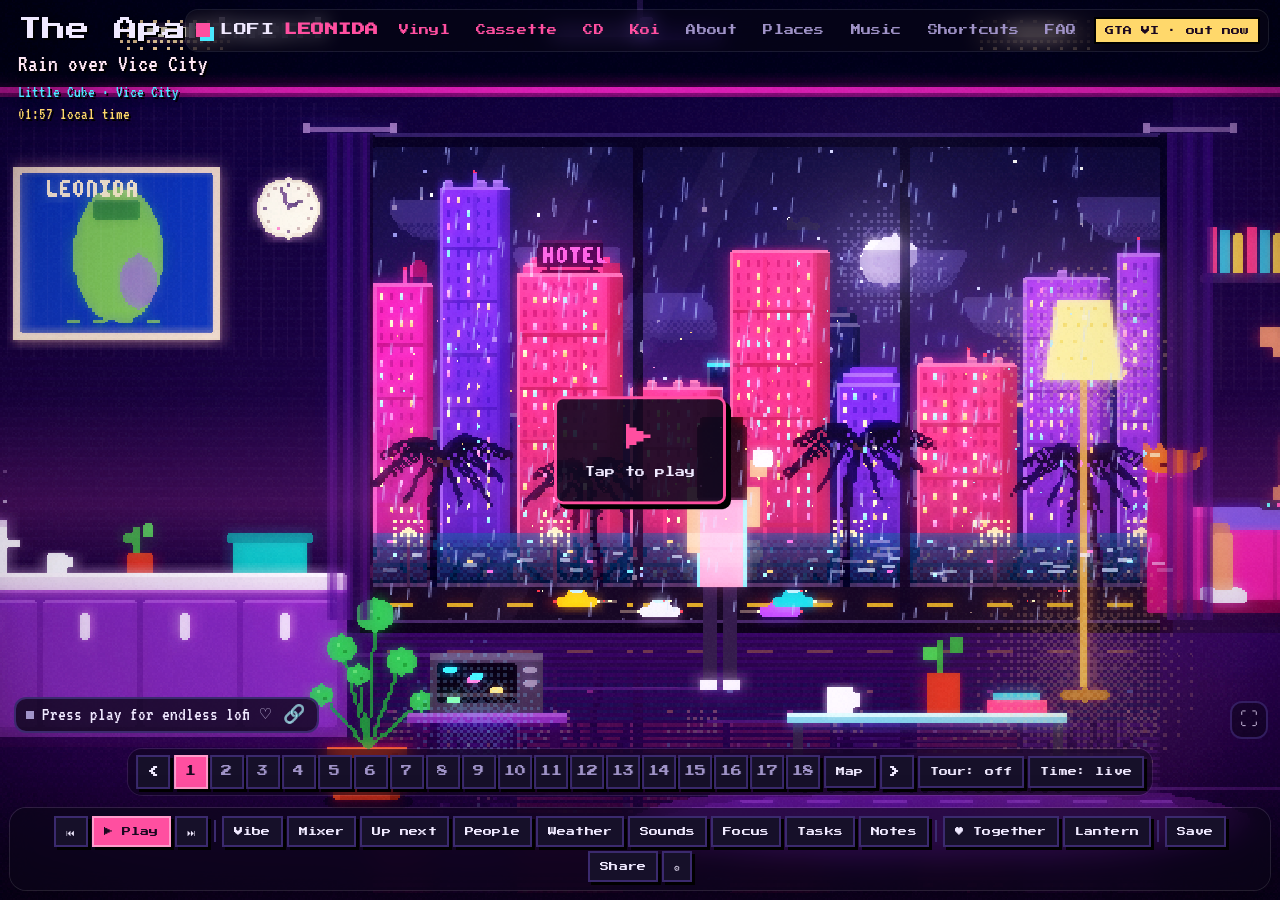
==== index.html @ c40e7df1 "Cache-bust newstyle.js in index.html Co-Authored-By: Claude Sonnet 5.5 <noreply@anthropic.com> Claud" ====
<!doctype html>
<html lang="en">
<head>
<meta charset="utf-8">
<meta name="viewport" content="width=device-width, initial-scale=1, viewport-fit=cover">
<title>Lofi Leonida — endless lofi in Vice City</title>
<meta name="description" content="Endless generative lofi in a pixel-art Leonida: the apartment above Vice City, the beach, the Keys, the swamp and more. Unofficial fan project.">
<link rel="preconnect" href="https://fonts.googleapis.com">
<link rel="preconnect" href="https://fonts.gstatic.com" crossorigin>
<link rel="stylesheet" href="https://fonts.googleapis.com/css2?family=Press+Start+2P&family=VT323&display=swap">
<link rel="stylesheet" href="css/style.css?v=4">
<link rel="stylesheet" href="css/panels.css?v=8">
<style>/* links to the object pages, styled like the other header items */ .top-links a{ font-family:var(--px); font-size:10px; letter-spacing:.02em; padding:8px 10px; color:var(--pink); text-decoration:none; } .top-links a:hover{ color:#fff; }</style>
</head>
<body>

<header id="top">
  <a class="brand" href="#apartment" aria-label="Lofi Leonida home"><span class="logo-px"></span>LOFI <b>LEONIDA</b></a>
  <nav class="top-links">
    <a href="https://lofi-leonida.pages.dev/vinyl">Vinyl</a>
    <a href="https://lofi-leonida.pages.dev/cassette">Cassette</a>
    <a href="https://lofi-leonida.pages.dev/cd">CD</a>
    <a href="https://lofi-leonida.pages.dev/koi">Koi</a>
    <button data-modal="about">About</button>
    <button data-modal="places">Places</button>
    <button data-modal="music">Music</button>
    <button data-modal="keys">Shortcuts</button>
    <button data-modal="faq">FAQ</button>
  </nav>
  <span class="gta-count" id="gtaCount" title="GTA VI launches November 19, 2026">GTA VI · --</span>
  <span class="fan-tag">Unofficial fan project</span>
</header>

<main id="stage">
  <div id="screen" tabindex="-1">
    <canvas id="scene" width="960" height="540" aria-label="Animated pixel-art scene"></canvas>
    <div id="fade"></div>
    <div id="titleBlock">
      <h1 id="locName">The Apartment</h1>
      <p id="locSub">Rain over Vice City</p>
      <p id="locTag"></p>
      <p id="locTime"></p>
    </div>
    <div id="nowPlaying"><span id="npDot"></span><span id="npText">Press play for endless lofi</span><button id="favBtn" title="Favorite this track" aria-label="Favorite this track">♡</button><button id="linkBtn" title="Copy a link to this track" aria-label="Copy track link">🔗</button></div>
    <button id="bigPlay" aria-label="Play music"><span>▶</span><em>Tap to play</em></button>
    <div id="reactLayer"></div>
    <button id="fsBtn" aria-label="Fullscreen" title="Fullscreen (F)">⛶</button>
  </div>

  <div id="picker" role="toolbar" aria-label="Choose a place">
    <button id="prevLoc" aria-label="Previous place">‹</button>
    <div id="nums"></div>
    <button id="mapBtn" class="chip">Map</button>
    <button id="nextLoc" aria-label="Next place">›</button>
    <button id="tourBtn" class="chip">Tour: off</button>
    <button id="timeBtn" class="chip">Time: live</button>
  </div>
</main>

<div id="dock" role="toolbar" aria-label="Controls">
  <button id="prevBtn" class="chip" aria-label="Previous track">⏮</button>
  <button id="playBtn" class="chip hot" aria-label="Play or pause">▶ Play</button>
  <button id="nextBtn" class="chip" aria-label="Next track">⏭</button>
  <span class="sep"></span>
  <button class="chip" data-panel="vibe">Vibe</button>
  <button class="chip" data-panel="mixer">Mixer</button>
  <button class="chip" data-panel="queue">Up next</button>
  <button class="chip" data-panel="people">People</button>
  <button class="chip" data-panel="weather">Weather</button>
  <button class="chip" data-panel="sounds">Sounds</button>
  <button class="chip" data-panel="focus">Focus</button>
  <button class="chip" data-panel="tasks">Tasks</button>
  <button class="chip" data-panel="notes">Notes</button>
  <span class="sep"></span>
  <button class="chip" id="reactBtn" title="Tap the scene to send a reaction">♥ Together</button>
  <button class="chip" id="lanternBtn" title="Release a lantern (L)">Lantern</button>
  <span class="sep"></span>
  <button class="chip" data-panel="save">Save</button>
  <button class="chip" data-panel="share">Share</button>
  <button class="chip" data-panel="settings">⚙</button>
</div>

<div id="panels"></div>

<footer id="foot">
  <button data-modal="about">About</button><button data-modal="places">Places</button><button data-modal="music">Music</button><button data-modal="keys">Shortcuts</button><button data-modal="faq">FAQ</button>
  <span>Original pixel art &amp; generated music. Not affiliated with Rockstar Games or Take-Two Interactive.</span>
</footer>

<div id="modal" hidden>
  <div class="modal-card" role="dialog" aria-modal="true">
    <button class="modal-x" id="modalX" aria-label="Close">×</button>
    <div id="modalBody"></div>
  </div>
</div>

<div id="mapModal" hidden>
  <div class="modal-card wide" role="dialog" aria-modal="true" aria-label="Pick a place">
    <button class="modal-x" id="mapX" aria-label="Close">×</button>
    <div class="map-tabs">
      <button id="tabMap" class="chip hot">Map</button><button id="tabPlaces" class="chip">Places</button><button id="tabGrid" class="chip">Grid</button>
      <input id="placeSearch" type="text" placeholder="Search places…" autocomplete="off" aria-label="Search places">
      <span class="map-note">Stylized pixel map · names from the community map, only the six regions are official</span>
    </div>
    <div id="mapView">
      <div class="mapwrap" id="mapWrap">
        <div id="mapInner"><canvas id="mapCanvas"></canvas><div id="plabels"></div><div id="pins"></div></div>
        <div class="mapzoom"><button id="mzIn" aria-label="Zoom in">+</button><button id="mzOut" aria-label="Zoom out">−</button><button id="mzReset" aria-label="Reset">⌖</button></div>
        <div class="mappop" id="mapPop" hidden></div>
        <div class="maphint">Drag · wheel to zoom · click a name</div>
      </div>
      <ol id="mapList"></ol>
    </div>
    <div id="placesView" hidden></div>
    <div id="gridView" hidden></div>
  </div>
</div>

<script src="js/pixel.js"></script>
<script src="js/cast.js"></script>
<script src="js/fx.js"></script>
<script src="js/tod.js"></script>
<script src="js/life.js"></script>
<script src="js/icons.js"></script>
<script src="js/scenes-core.js"></script>
<script src="js/newstyle.js?v=2"></script>
<script src="js/details.js"></script>
<script src="js/scene-apartment.js"></script>
<script src="js/scenes-a.js"></script>
<script src="js/scenes-b.js"></script>
<script src="js/scenes-c.js"></script>
<script src="js/scenes-d.js"></script>
<script src="js/scene-meta.js"></script>
<script src="js/hi.js"></script>
<script src="js/map.js"></script>
<script src="js/places.js"></script>
<script src="js/audio.js?v=2"></script>
<script src="js/app.js"></script>
</body>
</html>
---- css/style.css ----
:root{
  --bg:#0b0817; --bg2:#120c24; --panel:#161029; --panel2:#1d1538; --line:#3b2a6e; --line2:#5a43a0;
  --pink:#ff4fa0; --cyan:#4ae8ff; --yellow:#ffd86b; --green:#8dffb0; --text:#f0e9ff; --muted:#a093c8;
  --px:'Press Start 2P','Courier New',monospace; --body:'VT323','Courier New',monospace;
  --dockH:78px;
}
*{box-sizing:border-box;margin:0;padding:0}
html,body{height:100%}
body{background:var(--bg);color:var(--text);font-family:var(--body);font-size:20px;line-height:1.25;overflow-x:hidden;
  background-image:radial-gradient(900px 500px at 50% 30%,rgba(140,60,200,.18),transparent 70%),repeating-linear-gradient(0deg,rgba(255,255,255,.015) 0 1px,transparent 1px 3px)}
button{font:inherit;color:inherit;background:none;border:0;cursor:pointer}
a{color:var(--cyan)}
::selection{background:var(--pink);color:#fff}

/* pixel chips */
.chip,#picker button,.top-links button,#foot button{font-family:var(--px);font-size:10px;letter-spacing:.02em}
.chip{display:inline-flex;align-items:center;gap:6px;padding:10px 12px;background:var(--panel);color:var(--text);
  box-shadow:0 0 0 2px var(--line),3px 3px 0 2px #000;transition:transform .06s,background .1s;white-space:nowrap}
.chip:hover{background:var(--panel2);box-shadow:0 0 0 2px var(--line2),3px 3px 0 2px #000}
.chip:active{transform:translate(2px,2px);box-shadow:0 0 0 2px var(--line2),1px 1px 0 2px #000}
.chip.on,.chip.hot{background:var(--pink);color:#1a0820;box-shadow:0 0 0 2px #ff9ccc,3px 3px 0 2px #000}
.chip.hot:hover,.chip.on:hover{background:#ff6fb0}
.chip.sm{padding:7px 9px;font-size:9px}

/* header */
#top{display:flex;align-items:center;gap:18px;padding:10px 18px;position:relative;z-index:5}
.brand{font-family:var(--px);font-size:13px;color:var(--text);text-decoration:none;display:flex;align-items:center;gap:10px;letter-spacing:.04em}
.brand b{color:var(--pink)}
.logo-px{width:14px;height:14px;background:var(--pink);box-shadow:4px 4px 0 var(--cyan),-0px 0 0 #000;display:inline-block}
.top-links{display:flex;gap:6px;margin-left:8px}
.top-links button,#foot button{padding:8px 10px;color:var(--muted)}
.top-links button:hover,#foot button:hover{color:var(--pink)}
.fan-tag{margin-left:auto;font-size:16px;color:var(--muted);border:2px dashed var(--line);padding:2px 8px}

/* stage */
#stage{display:flex;flex-direction:column;align-items:center;gap:12px;padding:6px 14px calc(var(--dockH) + 30px)}
#screen{position:relative;width:min(100%,calc((100vh - 230px) * 16 / 9));min-width:300px;aspect-ratio:16/9;background:#000;
  box-shadow:0 0 0 3px var(--line),0 0 0 6px #000,0 0 60px rgba(255,79,160,.18);overflow:hidden;outline:none}
#scene{width:100%;height:100%;display:block;image-rendering:pixelated;image-rendering:crisp-edges}
#fade{position:absolute;inset:0;background:#000;opacity:0;pointer-events:none;transition:opacity .22s}
#fade.on{opacity:1}
#titleBlock{position:absolute;left:3%;top:4%;pointer-events:none;text-shadow:2px 2px 0 #000,0 0 14px rgba(0,0,0,.7)}
#titleBlock h1{font-family:var(--px);font-size:clamp(12px,2.2vw,24px);line-height:1.3;font-weight:400}
#titleBlock p{font-family:var(--body)}
#locSub{font-size:clamp(16px,1.9vw,26px);color:#ffe6f4;margin-top:4px}
#locTag{font-size:clamp(13px,1.3vw,18px);color:var(--cyan);margin-top:2px}
body.no-title #titleBlock{display:none}
#nowPlaying{position:absolute;left:3%;bottom:4%;display:flex;align-items:center;gap:8px;background:rgba(10,6,22,.78);padding:4px 10px;font-size:clamp(14px,1.5vw,20px);box-shadow:0 0 0 2px var(--line);pointer-events:none;max-width:70%}
#npDot{width:8px;height:8px;background:var(--muted);flex:none}
body.playing #npDot{background:var(--green);animation:pulse 1s steps(2) infinite}
@keyframes pulse{50%{opacity:.25}}
#bigPlay{position:absolute;left:50%;top:50%;transform:translate(-50%,-50%);display:flex;flex-direction:column;align-items:center;gap:10px;padding:22px 28px;
  background:rgba(14,8,30,.88);box-shadow:0 0 0 3px var(--pink),5px 5px 0 3px #000;animation:bob 1.4s steps(2) infinite}
#bigPlay span{font-family:var(--px);font-size:28px;color:var(--pink)}
#bigPlay em{font-family:var(--px);font-size:10px;font-style:normal;color:var(--text)}
body.playing #bigPlay{display:none}
@keyframes bob{50%{transform:translate(-50%,calc(-50% - 4px))}}
#fsBtn{position:absolute;right:10px;top:10px;width:34px;height:34px;background:rgba(10,6,22,.7);box-shadow:0 0 0 2px var(--line);font-size:18px;opacity:.7}
#fsBtn:hover{opacity:1;box-shadow:0 0 0 2px var(--pink)}
#reactLayer{position:absolute;inset:0;pointer-events:none;overflow:hidden}
.react{position:absolute;font-size:clamp(18px,2.4vw,30px);animation:floatUp 2.4s ease-out forwards;text-shadow:0 0 8px rgba(0,0,0,.6)}
@keyframes floatUp{0%{transform:translate(-50%,0) scale(.6);opacity:0}15%{opacity:1;transform:translate(-50%,-10px) scale(1.1)}100%{transform:translate(calc(-50% + var(--dx,0px)),-90px) scale(1);opacity:0}}
.lantern{position:absolute;bottom:-30px;width:14px;height:18px;background:#ff7a3a;box-shadow:0 0 0 2px #ffb870,0 0 18px 6px rgba(255,150,70,.7),inset -3px -3px 0 #d24a1a;animation:lant 16s linear forwards}
.lantern:before{content:"";position:absolute;left:3px;top:-5px;width:8px;height:4px;background:#5a2a14}
@keyframes lant{0%{transform:translate(0,0);opacity:0}6%{opacity:1}50%{transform:translate(18px,-260px)}100%{transform:translate(-14px,-560px);opacity:0}}
body.hide-react #reactLayer{display:none}
#screen:fullscreen{width:100vw;height:100vh;aspect-ratio:auto;box-shadow:none;background:#000;display:flex;align-items:center;justify-content:center}
#screen:fullscreen #scene{width:auto;height:auto;max-width:100vw;max-height:100vh;aspect-ratio:16/9}

/* picker */
#picker{display:flex;align-items:center;gap:8px;flex-wrap:wrap;justify-content:center}
#picker>button:not(.chip){width:34px;height:34px;background:var(--panel);color:var(--text);box-shadow:0 0 0 2px var(--line),3px 3px 0 2px #000;font-size:16px}
#picker>button:not(.chip):hover{box-shadow:0 0 0 2px var(--pink),3px 3px 0 2px #000}
#nums{display:flex;gap:6px}
#nums button{width:34px;height:34px;background:var(--panel);color:var(--muted);box-shadow:0 0 0 2px var(--line),3px 3px 0 2px #000;font-size:11px}
#nums button:hover{color:var(--text);box-shadow:0 0 0 2px var(--line2),3px 3px 0 2px #000}
#nums button.on{background:var(--pink);color:#1a0820;box-shadow:0 0 0 2px #ff9ccc,3px 3px 0 2px #000}

/* dock */
#dock{position:fixed;left:0;right:0;bottom:0;z-index:20;display:flex;flex-wrap:wrap;gap:8px 8px;justify-content:center;align-items:center;padding:12px 14px calc(12px + env(safe-area-inset-bottom));
  background:linear-gradient(180deg,rgba(11,8,23,0),rgba(11,8,23,.92) 28%)}
#dock .sep{width:2px;height:22px;background:var(--line)}
#dock .chip[data-panel].open{background:var(--cyan);color:#06222a;box-shadow:0 0 0 2px #b8f4ff,3px 3px 0 2px #000}
.toggled{background:var(--yellow)!important;color:#2a1c00!important}

/* panels */
#panels{position:fixed;left:0;right:0;bottom:calc(var(--dockH) + 6px);z-index:30;display:flex;justify-content:center;pointer-events:none;padding:0 10px}
.panel{pointer-events:auto;width:min(620px,100%);max-height:62vh;overflow:auto;background:var(--panel);padding:16px 18px 18px;
  box-shadow:0 0 0 3px var(--line2),6px 6px 0 3px #000;animation:pop .14s steps(3)}
@keyframes pop{from{transform:translateY(10px);opacity:0}}
.panel h3{font-family:var(--px);font-size:11px;color:var(--pink);margin-bottom:12px;font-weight:400;letter-spacing:.04em}
.panel h4{font-family:var(--px);font-size:9px;color:var(--muted);margin:14px 0 8px;font-weight:400}
.row{display:flex;flex-wrap:wrap;gap:8px}
.panel p{color:var(--muted);font-size:19px}
.panel .np{background:var(--bg2);padding:8px 10px;box-shadow:inset 0 0 0 2px var(--line);margin-bottom:6px;font-size:21px}
.panel .np small{color:var(--muted);font-size:17px;display:block}
.sl{display:grid;grid-template-columns:130px 1fr 40px;gap:10px;align-items:center;margin:6px 0}
.sl span{font-size:20px}.sl output{font-size:18px;color:var(--muted);text-align:right}
input[type=range]{-webkit-appearance:none;appearance:none;height:10px;background:var(--bg2);box-shadow:inset 0 0 0 2px var(--line);width:100%}
input[type=range]::-webkit-slider-thumb{-webkit-appearance:none;width:16px;height:22px;background:var(--pink);box-shadow:0 0 0 2px #000;cursor:pointer}
input[type=range]::-moz-range-thumb{width:16px;height:22px;background:var(--pink);border:2px solid #000;border-radius:0;cursor:pointer}
.queue{list-style:none;display:grid;gap:6px}
.queue li{display:flex;align-items:center;gap:10px;background:var(--bg2);padding:6px 8px;box-shadow:inset 0 0 0 2px var(--line);cursor:pointer;font-size:20px}
.queue li:hover{box-shadow:inset 0 0 0 2px var(--pink)}
.queue li i{font-style:normal;margin-left:auto;color:var(--muted);font-size:17px}
.timer{font-family:var(--px);font-size:26px;text-align:center;margin:8px 0 12px;color:var(--yellow)}
textarea,input[type=text]{width:100%;background:var(--bg2);color:var(--text);border:0;box-shadow:inset 0 0 0 2px var(--line);padding:10px;font-family:var(--body);font-size:21px;outline:none}
textarea:focus,input[type=text]:focus{box-shadow:inset 0 0 0 2px var(--pink)}
textarea{min-height:130px;resize:vertical}
.tasks{list-style:none;margin-top:10px;display:grid;gap:6px}
.tasks li{display:flex;gap:10px;align-items:center;background:var(--bg2);padding:6px 10px;box-shadow:inset 0 0 0 2px var(--line);font-size:21px}
.tasks li.done span{text-decoration:line-through;color:var(--muted)}
.tasks input{accent-color:var(--pink);width:18px;height:18px}
.tasks button{margin-left:auto;color:var(--muted)}
.tasks button:hover{color:var(--pink)}
.share a.chip{text-decoration:none;color:var(--text)}

/* modals */
#modal,#mapModal{position:fixed;inset:0;z-index:50;background:rgba(5,3,12,.84);display:flex;align-items:center;justify-content:center;padding:16px}
#modal[hidden],#mapModal[hidden]{display:none}
.modal-card{position:relative;background:var(--panel);width:min(680px,100%);max-height:90vh;overflow:auto;padding:26px 28px;box-shadow:0 0 0 3px var(--line2),8px 8px 0 3px #000}
.modal-card.wide{width:min(1040px,100%)}
.modal-x{position:absolute;right:10px;top:8px;font-size:30px;color:var(--muted);width:34px;height:34px}
.modal-x:hover{color:var(--pink)}
.modal-card h2{font-family:var(--px);font-size:14px;color:var(--pink);margin-bottom:14px;font-weight:400;line-height:1.5}
.modal-card p{margin:0 0 10px;color:#d9d0f4;font-size:21px}
.modal-card h3{font-family:var(--px);font-size:10px;color:var(--cyan);margin:16px 0 6px;font-weight:400}
.modal-card ul{margin:0 0 10px 20px;color:#d9d0f4;font-size:21px}
.kbd{display:inline-block;min-width:28px;text-align:center;padding:2px 8px;background:var(--bg2);box-shadow:inset 0 0 0 2px var(--line2),2px 2px 0 #000;font-family:var(--px);font-size:10px;margin-right:6px}
table.keys{border-collapse:collapse;width:100%}
table.keys td{padding:6px 4px;font-size:21px;color:#d9d0f4;vertical-align:middle}
.map-tabs{display:flex;gap:8px;align-items:center;margin-bottom:14px;padding-right:36px;flex-wrap:wrap}
.map-note{font-size:17px;color:var(--muted);margin-left:auto}
#mapView{display:grid;grid-template-columns:minmax(0,1fr) 270px;gap:20px;align-items:start}
.mapwrap{position:relative;line-height:0;box-shadow:0 0 0 3px #000,0 0 0 5px var(--line2)}
#mapCanvas{width:100%;height:auto;image-rendering:pixelated;display:block}
#pins{position:absolute;inset:0}
.pin{position:absolute;transform:translate(-50%,-50%);width:26px;height:26px;background:var(--pink);color:#1a0820;font-family:var(--px);font-size:10px;
  box-shadow:0 0 0 2px #fff,3px 3px 0 2px #000;display:grid;place-items:center;line-height:1;z-index:2}
.pin:hover{background:var(--yellow);transform:translate(-50%,-50%) scale(1.15)}
.pin.on{background:var(--cyan);animation:pinpulse 1s steps(2) infinite}
@keyframes pinpulse{50%{box-shadow:0 0 0 2px #fff,0 0 0 8px rgba(74,232,255,.4),3px 3px 0 2px #000}}
.pin span{position:absolute;left:30px;top:50%;transform:translateY(-50%);white-space:nowrap;background:rgba(10,6,22,.9);color:#fff;padding:3px 7px;font-family:var(--body);font-size:17px;box-shadow:0 0 0 2px var(--line);opacity:0;pointer-events:none}
.pin:hover span,.pin.on span{opacity:1}
#mapList{list-style:none;display:grid;gap:8px;counter-reset:n}
#mapList li{display:flex;gap:12px;align-items:center;padding:10px 12px;background:var(--bg2);box-shadow:inset 0 0 0 2px var(--line);cursor:pointer;counter-increment:n}
#mapList li:before{content:counter(n);font-family:var(--px);font-size:10px;width:26px;height:26px;display:grid;place-items:center;background:var(--pink);color:#1a0820;flex:none}
#mapList li:hover{box-shadow:inset 0 0 0 2px var(--pink)}
#mapList li.on{box-shadow:inset 0 0 0 2px var(--cyan)}
#mapList b{font-weight:400;font-size:23px;display:block}
#mapList small{font-size:17px;color:var(--muted)}
#gridView{display:grid;grid-template-columns:repeat(auto-fill,minmax(210px,1fr));gap:14px}
.gcard{cursor:pointer;background:var(--bg2);padding:6px 6px 8px;box-shadow:inset 0 0 0 2px var(--line);text-align:left}
.gcard:hover{box-shadow:inset 0 0 0 2px var(--pink)}
.gcard.on{box-shadow:inset 0 0 0 2px var(--cyan)}
.gcard canvas{width:100%;height:auto;image-rendering:pixelated;display:block;margin-bottom:6px}
.gcard b{font-family:var(--px);font-size:9px;font-weight:400;display:block;line-height:1.5}
.gcard small{font-size:17px;color:var(--muted)}

#foot{position:fixed;left:0;right:0;bottom:calc(var(--dockH) - 6px);z-index:0;display:none}

@media(max-width:820px){
  .fan-tag{display:none}.top-links{margin-left:auto}
  #mapView{grid-template-columns:1fr}
  .sl{grid-template-columns:96px 1fr 36px}
  :root{--dockH:122px}
  .chip{padding:9px 9px;font-size:9px}
  #screen{width:100%}
}
@media(max-width:520px){.top-links button:nth-child(n+4){display:none}.brand{font-size:11px}}
@media(prefers-reduced-motion:reduce){#bigPlay,.react,.lantern,.pin.on{animation:none}}

[hidden]{display:none!important}

/* interactive map */
.mapwrap{height:min(68vh,760px);overflow:hidden;background:#2a5fa8;touch-action:none;cursor:grab;position:relative;user-select:none;line-height:1.2}
.mapwrap.drag{cursor:grabbing}
#mapInner{position:absolute;left:0;top:0;width:480px;height:692px;transform-origin:0 0;--inv:1}
#mapCanvas{width:480px;height:692px;image-rendering:pixelated;display:block}
#plabels,#pins{position:absolute;inset:0}
.pl{position:absolute;transform:translate(-50%,-50%) scale(var(--inv));white-space:nowrap;font-family:var(--body);font-size:17px;color:#fff;
  text-shadow:-1px 0 #0b1a38,1px 0 #0b1a38,0 -1px #0b1a38,0 1px #0b1a38,2px 2px 0 #0b1a38;padding:0 2px;cursor:pointer;display:none;background:none}
.pl:hover{color:var(--yellow)}
.pl.t1{display:block;font-size:19px;letter-spacing:.05em;text-transform:uppercase}
#mapInner[data-z="2"] .pl.t2,#mapInner[data-z="3"] .pl.t2,#mapInner[data-z="3"] .pl.t3{display:block}
.pl.off{color:#ffe6f4}
.pl.water{color:#bfe3ff;font-style:italic;letter-spacing:.14em}
.pin{transform:translate(-50%,-50%) scale(var(--inv))}
.pin:hover{transform:translate(-50%,-50%) scale(calc(var(--inv) * 1.15))}
.mapzoom{position:absolute;right:10px;bottom:10px;display:flex;flex-direction:column;gap:6px;z-index:5}
.mapzoom button{width:34px;height:34px;background:var(--panel);box-shadow:0 0 0 2px var(--line2),2px 2px 0 2px #000;font-size:20px}
.mapzoom button:hover{background:var(--pink);color:#1a0820}
.maphint{position:absolute;left:10px;bottom:10px;font-size:16px;background:rgba(10,6,22,.8);padding:2px 8px;color:var(--muted);pointer-events:none}
.mappop{position:absolute;left:10px;top:10px;width:min(300px,calc(100% - 20px));background:var(--panel);padding:12px 14px;z-index:6;box-shadow:0 0 0 3px var(--pink),4px 4px 0 3px #000;cursor:default}
.mappop h4{font-family:var(--px);font-size:11px;color:var(--text);margin:0 22px 4px 0;font-weight:400;line-height:1.5}
.mappop small{color:var(--cyan);font-size:17px}
.mappop p{font-size:19px;color:#d9d0f4;margin:6px 0 10px}
.mappop .x{position:absolute;right:6px;top:2px;font-size:24px;color:var(--muted)}
.mappop .row{gap:6px}
#placesView{display:grid;grid-template-columns:repeat(auto-fill,minmax(230px,1fr));gap:8px;max-height:68vh;overflow:auto;padding:2px}
.pcard{text-align:left;padding:9px 11px;background:var(--bg2);box-shadow:inset 0 0 0 2px var(--line)}
.pcard:hover{box-shadow:inset 0 0 0 2px var(--pink)}
.pcard.off{box-shadow:inset 0 0 0 2px #7a2a5a}
.pcard b{font-weight:400;font-size:22px;display:block}
.pcard small{font-size:16px;color:var(--muted)}
#placeSearch{width:min(240px,100%);flex:none;padding:8px 10px;font-size:19px}
@media(max-width:820px){ #mapView{grid-template-columns:1fr} .mapwrap{height:56vh} }
.pl.off{transform:translate(-50%,calc(-50% + 16px * var(--inv))) scale(var(--inv))}
#pins .pin{width:22px;height:22px;font-size:9px}
.pin span{left:26px}
---- css/panels.css ----
/* Music panels in the glass style: Vibe, Mixer, Up next, City sounds */
:root{ --glass:rgba(16,12,32,.86); --edge:rgba(255,255,255,.13); --gold:#ffd24a; --goldd:#c79a1a; }
.panel{background:var(--glass);backdrop-filter:blur(14px);-webkit-backdrop-filter:blur(14px);border-radius:16px;box-shadow:0 0 0 1px var(--edge),0 18px 50px rgba(0,0,0,.55);padding:16px 18px 18px;width:min(420px,100%);font-family:var(--body)}
.panel h3{font-family:var(--px);font-size:10px;color:#cbbfe8;letter-spacing:.14em;margin:0}
.ph{display:flex;align-items:baseline;justify-content:space-between;gap:12px;margin-bottom:12px}
.ph span{font-size:17px;color:#9a8fc0}
.lnk{font-family:var(--body);font-size:19px;color:var(--gold);padding:0}
.lnk:hover{text-decoration:underline}
.panel h4{font-family:var(--px);font-size:9px;color:#9a8fc0;margin:16px 0 8px;font-weight:400;letter-spacing:.12em}
.panel h5{font-family:var(--px);font-size:9px;color:#9a8fc0;margin:14px 0 6px;font-weight:400;letter-spacing:.14em}

/* toggle rows */
.trow{display:flex;align-items:center;justify-content:space-between;gap:14px;padding:12px 0;border-top:1px solid rgba(255,255,255,.08)}
.trow b{font-weight:700;font-size:22px;color:#fff}
.trow p{font-size:17px;color:#a99fcc;margin-top:3px;line-height:1.15}
kbd{display:inline-block;font-family:var(--px);font-size:8px;color:#d9d0f4;background:rgba(255,255,255,.1);border-radius:5px;padding:3px 6px;margin-left:6px;vertical-align:middle;box-shadow:inset 0 0 0 1px rgba(255,255,255,.16)}
.switch{flex:none;width:52px;height:28px;border-radius:20px;background:rgba(255,255,255,.14);box-shadow:inset 0 0 0 1px rgba(255,255,255,.15);position:relative;transition:background .15s}
.switch i{position:absolute;left:3px;top:3px;width:22px;height:22px;border-radius:50%;background:#aaa3c8;transition:left .15s,background .15s}
.switch.on{background:rgba(255,210,74,.35)}
.switch.on i{left:27px;background:var(--gold)}

/* style picker */
.shead{display:flex;align-items:center;justify-content:space-between;margin:14px 0 8px;font-size:18px;color:#a99fcc}
.vtog{display:flex;gap:2px;background:rgba(255,255,255,.08);border-radius:9px;padding:3px}
.vtog button{width:30px;height:24px;border-radius:7px;color:#9a8fc0;font-size:14px}
.vtog button.on{background:rgba(255,255,255,.2);color:#fff}
.mixstyle{width:100%;padding:12px;border-radius:12px;background:rgba(255,255,255,.06);box-shadow:inset 0 0 0 1px rgba(255,255,255,.14);font-size:22px;color:#e8e0ff;display:flex;justify-content:center;gap:10px;align-items:center}
.stygrid{display:grid;grid-template-columns:repeat(3,1fr);gap:4px;padding:6px;border-radius:14px;background:rgba(255,255,255,.05);box-shadow:inset 0 0 0 1px rgba(255,255,255,.1)}
.stygrid.list{grid-template-columns:1fr}
.sty{display:flex;flex-direction:column;align-items:center;gap:5px;padding:12px 4px 10px;border-radius:10px;color:#cfc6ea;font-size:19px}
.stygrid.list .sty{flex-direction:row;justify-content:flex-start;gap:12px;padding:8px 12px}
.sty .ic{font-size:26px;line-height:1;filter:saturate(.9)}
.sty:hover,.mixstyle:hover{background:rgba(255,255,255,.1)}
.sty.sel,.mixstyle.sel{background:rgba(255,210,74,.12);box-shadow:inset 0 0 0 1.5px var(--gold);color:#fff}
.sdesc{margin:12px 0 0;font-size:19px;color:#cfc6ea;line-height:1.2}
.sdesc b{color:#fff}
.seg{display:flex;gap:0;border-radius:12px;overflow:hidden;box-shadow:inset 0 0 0 1px rgba(255,255,255,.14);background:rgba(255,255,255,.05)}
.seg button{flex:1;padding:11px 6px;font-size:19px;color:#b9afdc}
.seg button.on{background:rgba(255,210,74,.13);box-shadow:inset 0 0 0 1.5px var(--gold);color:#fff;border-radius:11px}
.seg.wrap{flex-wrap:wrap;margin-bottom:10px}
.seg.wrap button{flex:1 1 40%}

/* gold sliders with percent readout */
.ys{display:grid;grid-template-columns:118px 1fr 56px;gap:12px;align-items:center;margin:11px 0}
.ys span{font-size:21px;color:#f2ecff}
.ys output{text-align:right;font-size:19px;color:#e8e0ff;font-variant-numeric:tabular-nums}
.ys output.chg{color:var(--gold)}
.ys input[type=range]{-webkit-appearance:none;appearance:none;height:9px;border-radius:6px;box-shadow:none;outline:none;
  background:linear-gradient(90deg,var(--gold) var(--v,50%),rgba(255,255,255,.18) var(--v,50%))}
.ys input[type=range]::-webkit-slider-thumb{-webkit-appearance:none;width:22px;height:22px;border-radius:50%;background:var(--gold);box-shadow:0 0 0 3px rgba(0,0,0,.4),0 2px 8px rgba(0,0,0,.5);cursor:pointer;border:0}
.ys input[type=range]::-moz-range-thumb{width:22px;height:22px;border-radius:50%;background:var(--gold);border:0;box-shadow:0 0 0 3px rgba(0,0,0,.4);cursor:pointer}
.sep2{height:1px;background:rgba(255,255,255,.12);margin:14px 0}

/* up next */
.uq{list-style:none;display:grid;gap:2px}
.uq li{display:grid;grid-template-columns:22px 1fr auto;gap:14px;align-items:center;padding:11px 8px;border-radius:10px;cursor:pointer}
.uq li:hover{background:rgba(255,255,255,.08)}
.uq em{font-style:normal;font-size:20px;color:#a99fcc;text-align:center}
.uq em.first{color:var(--gold)}
.uq b{display:block;font-size:24px;font-weight:700;color:#fff;line-height:1.1}
.uq small{display:block;margin-top:3px;font-size:18px;color:#a99fcc}
.uq li>span{font-size:20px;color:#cfc6ea;font-variant-numeric:tabular-nums}
@media(max-width:820px){.ys{grid-template-columns:96px 1fr 52px}.panel{width:100%}}

/* people editor */
.pc{background:rgba(255,255,255,.05);border-radius:14px;box-shadow:inset 0 0 0 1px rgba(255,255,255,.1);padding:10px 12px;margin-top:10px}
.pc-top{display:flex;gap:12px;align-items:center}
.pv{width:44px;height:64px;image-rendering:pixelated;background:rgba(255,255,255,.06);border-radius:10px;flex:none}
.pc-main{flex:1;display:grid;gap:6px;min-width:0}
.pc input[type=text].pname{background:rgba(255,255,255,.08);border-radius:8px;padding:6px 10px;font-size:21px;box-shadow:none}
.pc input[type=text].pname:focus{box-shadow:inset 0 0 0 1.5px var(--gold)}
.pc select{background:rgba(255,255,255,.1);color:#f0e9ff;border:0;border-radius:8px;padding:6px 8px;font-family:var(--body);font-size:19px;max-width:100%}
.pc select option{background:#1b1433;color:#f0e9ff}
.rm{width:30px;height:30px;border-radius:50%;background:rgba(255,255,255,.08);color:#d9d0f4;font-size:15px;flex:none}
.rm:hover{background:#c8443e;color:#fff}
.pc-opts{margin-top:8px;display:grid;gap:6px}
.sl2{display:flex;align-items:center;gap:8px;flex-wrap:wrap}
.sl2 small{width:50px;font-size:17px;color:#a99fcc}
.sws{display:flex;gap:6px;flex-wrap:wrap}
.sw{width:22px;height:22px;border-radius:50%;box-shadow:0 0 0 2px rgba(0,0,0,.35);cursor:pointer}
.sw.on{box-shadow:0 0 0 2px #0b0817,0 0 0 4px var(--gold)}
.sw:hover{transform:scale(1.12)}
.empty{font-size:18px;color:#8f84b8;margin:12px 0 0}
.qtabs{margin-bottom:8px}
.uq .unfav{font-size:20px;color:#ff6fa8;text-align:center;width:22px}
.uq .unfav:hover{color:#fff}

/* now-playing actions + toast */
#nowPlaying{pointer-events:none}
#nowPlaying button{pointer-events:auto;font-size:18px;line-height:1;padding:0 2px;color:#cfc6ea}
#nowPlaying button:hover{color:#fff}
#favBtn.on{color:#ff4fa0}
#toast{position:fixed;left:50%;bottom:calc(var(--dockH) + 22px);transform:translate(-50%,20px);background:rgba(16,12,32,.95);color:#f0e9ff;padding:9px 16px;border-radius:12px;box-shadow:0 0 0 1px rgba(255,255,255,.18),0 10px 30px rgba(0,0,0,.5);font-size:21px;opacity:0;pointer-events:none;transition:.2s;z-index:80}
#toast.on{opacity:1;transform:translate(-50%,0)}

/* small phones: let the header wrap and keep everything inside the screen */
@media(max-width:560px){
  #top{flex-wrap:wrap;padding:8px 10px;gap:4px 10px}
  .top-links{margin-left:0;flex-wrap:wrap;width:100%;gap:2px}
  .top-links button,.top-links button:nth-child(n+4){display:inline-flex;padding:6px 7px}
  #dock{padding:8px 8px calc(8px + env(safe-area-inset-bottom));gap:6px}
  #dock .chip{padding:8px 8px;font-size:8px}
  #dock .sep{display:none}
  #picker{padding:0 8px}
  :root{--dockH:150px}
  .panel{max-height:56vh}
}
html,body{max-width:100vw}
@media(max-width:560px){ #nums{gap:4px} #nums button{width:28px;height:30px;font-size:10px} #picker{gap:5px} #picker>button:not(.chip){width:30px;height:30px} }
#locTime{font-size:clamp(13px,1.3vw,18px);color:#ffd86b;margin-top:2px}
/* GTA-style click pops */
.gta-ic{position:absolute;width:42px;image-rendering:pixelated;transform:translate(-50%,-50%);animation:gtaUp 2.4s cubic-bezier(.2,.8,.3,1) forwards;filter:drop-shadow(2px 2px 0 rgba(0,0,0,.55));pointer-events:none}
@keyframes gtaUp{0%{transform:translate(-50%,-50%) scale(.2) rotate(0);opacity:0}12%{transform:translate(-50%,-60%) scale(1.25) rotate(var(--rot));opacity:1}25%{transform:translate(-50%,-70%) scale(1) rotate(var(--rot))}100%{transform:translate(calc(-50% + var(--dx)),-260%) scale(.9) rotate(var(--rot));opacity:0}}
.gta-pop{position:absolute;transform:translate(-50%,-50%);pointer-events:none;animation:gtaUp 2.6s ease-out forwards;white-space:nowrap}
.gta-pop.cash{font-family:var(--px);font-size:clamp(14px,1.8vw,22px);color:#72e06a;text-shadow:2px 2px 0 #0a1a08,-2px 0 0 #0a1a08,0 -2px 0 #0a1a08,2px 0 0 #0a1a08,0 2px 0 #0a1a08}
.gta-pop.stars{display:flex;gap:4px}
.gta-pop.stars img{width:26px;image-rendering:pixelated;animation:starBlink .4s steps(2) infinite}
.gta-pop.stars img.dim{opacity:.3;animation:none}
@keyframes starBlink{50%{filter:brightness(2.2)}}
.gta-count{margin-left:auto;font-family:var(--px);font-size:9px;color:#1a0820;background:#ffd86b;padding:6px 9px;box-shadow:0 0 0 2px #000}
.gta-count+.fan-tag{margin-left:8px}
@media(max-width:560px){.gta-count{margin-left:0;font-size:8px}}

/* ===== immersive layout: the scene fills the window, UI floats on top ===== */
html,body{height:100%;overflow:hidden}
#stage{padding:0}
#screen{position:fixed;inset:0;width:100vw;height:100vh;height:100dvh;aspect-ratio:auto;min-width:0;box-shadow:none;z-index:1}
#scene{object-fit:cover}
#top{position:fixed;top:10px;right:12px;left:auto;z-index:12;gap:10px;padding:6px 10px;background:rgba(10,6,22,.55);backdrop-filter:blur(10px);-webkit-backdrop-filter:blur(10px);border-radius:12px;box-shadow:0 0 0 1px rgba(255,255,255,.1)}
#top .top-links{margin-left:0}
#top .fan-tag{display:none}
#foot{display:none}
#fsBtn{top:auto;bottom:calc(var(--dockH) + 64px);right:14px;border-radius:10px}
#picker{position:fixed;left:50%;transform:translateX(-50%);bottom:calc(var(--dockH) + 6px);z-index:20;padding:8px 10px;background:rgba(10,6,22,.5);backdrop-filter:blur(10px);-webkit-backdrop-filter:blur(10px);border-radius:14px;box-shadow:0 0 0 1px rgba(255,255,255,.1);max-width:calc(100vw - 20px)}
#dock{left:50%;right:auto;transform:translateX(-50%);bottom:10px;width:max-content;max-width:calc(100vw - 20px);border-radius:16px;padding:10px 12px;background:rgba(10,6,22,.6);backdrop-filter:blur(12px);-webkit-backdrop-filter:blur(12px);box-shadow:0 0 0 1px rgba(255,255,255,.12),0 12px 40px rgba(0,0,0,.45)}
#nowPlaying{bottom:calc(var(--dockH) + 70px);left:16px;border-radius:10px}
#titleBlock{left:18px;top:14px}
#panels{bottom:calc(var(--dockH) + 64px)}
#bigPlay{border-radius:6px}
body.ui-hide #top,body.ui-hide #picker,body.ui-hide #dock,body.ui-hide #nowPlaying,body.ui-hide #fsBtn{opacity:0;pointer-events:none;transition:opacity .4s}
#top,#picker,#dock,#nowPlaying,#fsBtn{transition:opacity .4s}
@media(max-width:900px){ #top{left:auto;right:8px;top:8px;max-width:60vw;flex-wrap:wrap} #top .top-links{display:none} :root{--dockH:120px} }
@media(max-width:560px){ #top{display:none} #dock{width:calc(100vw - 16px)} #picker{width:calc(100vw - 16px);justify-content:flex-start;overflow-x:auto;flex-wrap:nowrap} #nums{flex-wrap:nowrap} :root{--dockH:150px} #nowPlaying{bottom:calc(var(--dockH) + 64px)} }
#dock .chip{padding:8px 10px;font-size:9px}
#picker .chip{padding:8px 10px;font-size:9px}
#picker>button:not(.chip),#nums button{width:30px;height:30px}
@media(max-width:1200px){ #nums{display:none} }
@media(min-width:1201px){ #picker{flex-wrap:nowrap;width:max-content} }
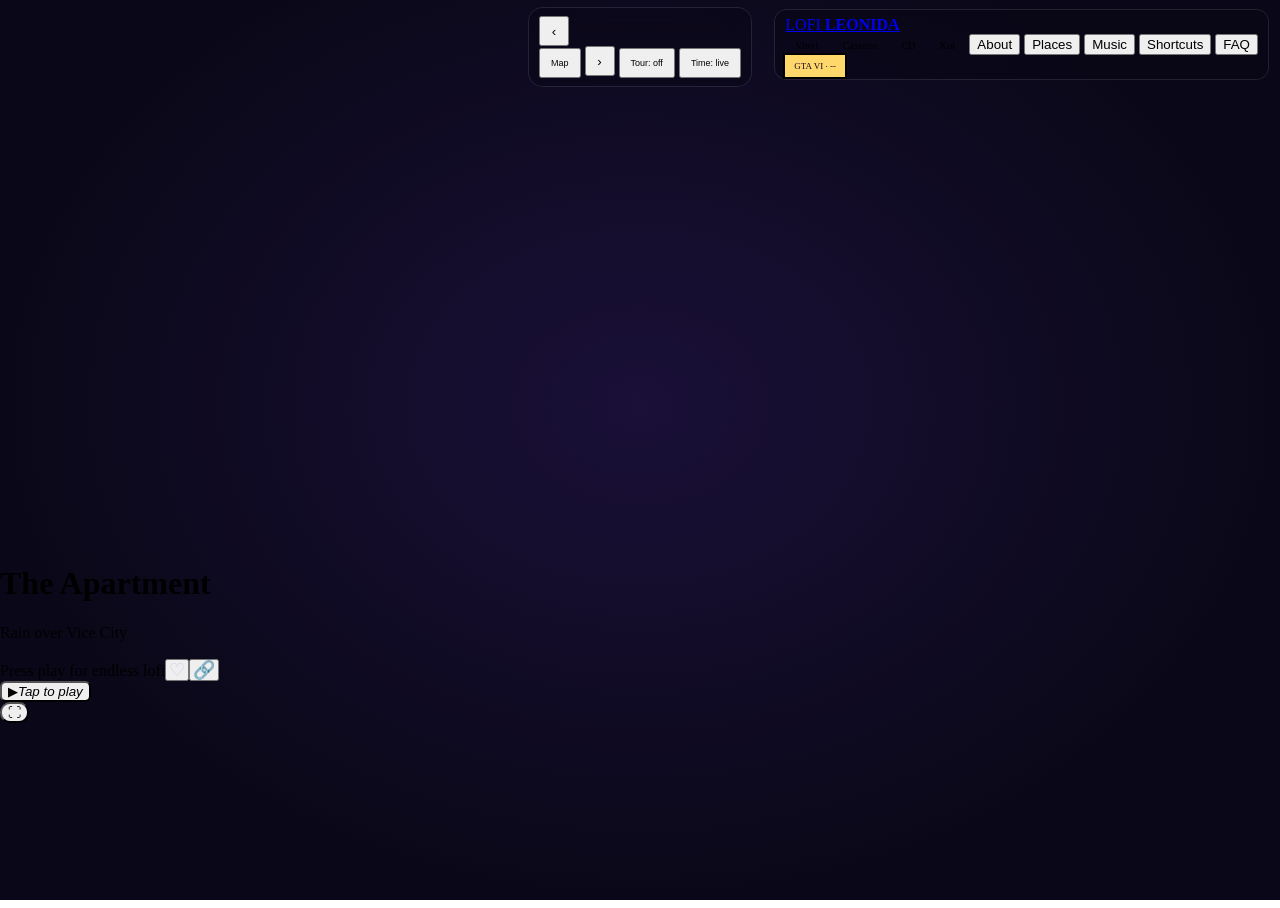
==== commit 1144cfaf: "Pull the scene back to 78% so the whole picture is visible Co-Authored-By: Claude Sonnet 5.5 <norepl" ====
--- a/index.html
+++ b/index.html
@@ -9,7 +9,7 @@
 <link rel="preconnect" href="https://fonts.gstatic.com" crossorigin>
 <link rel="stylesheet" href="https://fonts.googleapis.com/css2?family=Press+Start+2P&family=VT323&display=swap">
 <link rel="stylesheet" href="css/style.css?v=4">
-<link rel="stylesheet" href="css/panels.css?v=8">
+<link rel="stylesheet" href="css/panels.css?v=9">
 <style>/* links to the object pages, styled like the other header items */ .top-links a{ font-family:var(--px); font-size:10px; letter-spacing:.02em; padding:8px 10px; color:var(--pink); text-decoration:none; } .top-links a:hover{ color:#fff; }</style>
 </head>
 <body>
--- a/css/panels.css
+++ b/css/panels.css
@@ -126,6 +126,13 @@
 #stage{padding:0}
 #screen{position:fixed;inset:0;width:100vw;height:100vh;height:100dvh;aspect-ratio:auto;min-width:0;box-shadow:none;z-index:1}
 #scene{object-fit:cover}
+/* pulled back: the whole scene is visible instead of being cropped to the window; --zoom is the share of the window it fills */
+:root{--zoom:.78}
+@media(min-width:700px){
+  #screen{background:radial-gradient(ellipse at 50% 45%,#1a1038 0%,#0a0818 70%)}
+  #scene{object-fit:contain;transform:scale(var(--zoom));transform-origin:50% 40%}
+  #screen:fullscreen #scene{transform:none}
+}
 #top{position:fixed;top:10px;right:12px;left:auto;z-index:12;gap:10px;padding:6px 10px;background:rgba(10,6,22,.55);backdrop-filter:blur(10px);-webkit-backdrop-filter:blur(10px);border-radius:12px;box-shadow:0 0 0 1px rgba(255,255,255,.1)}
 #top .top-links{margin-left:0}
 #top .fan-tag{display:none}
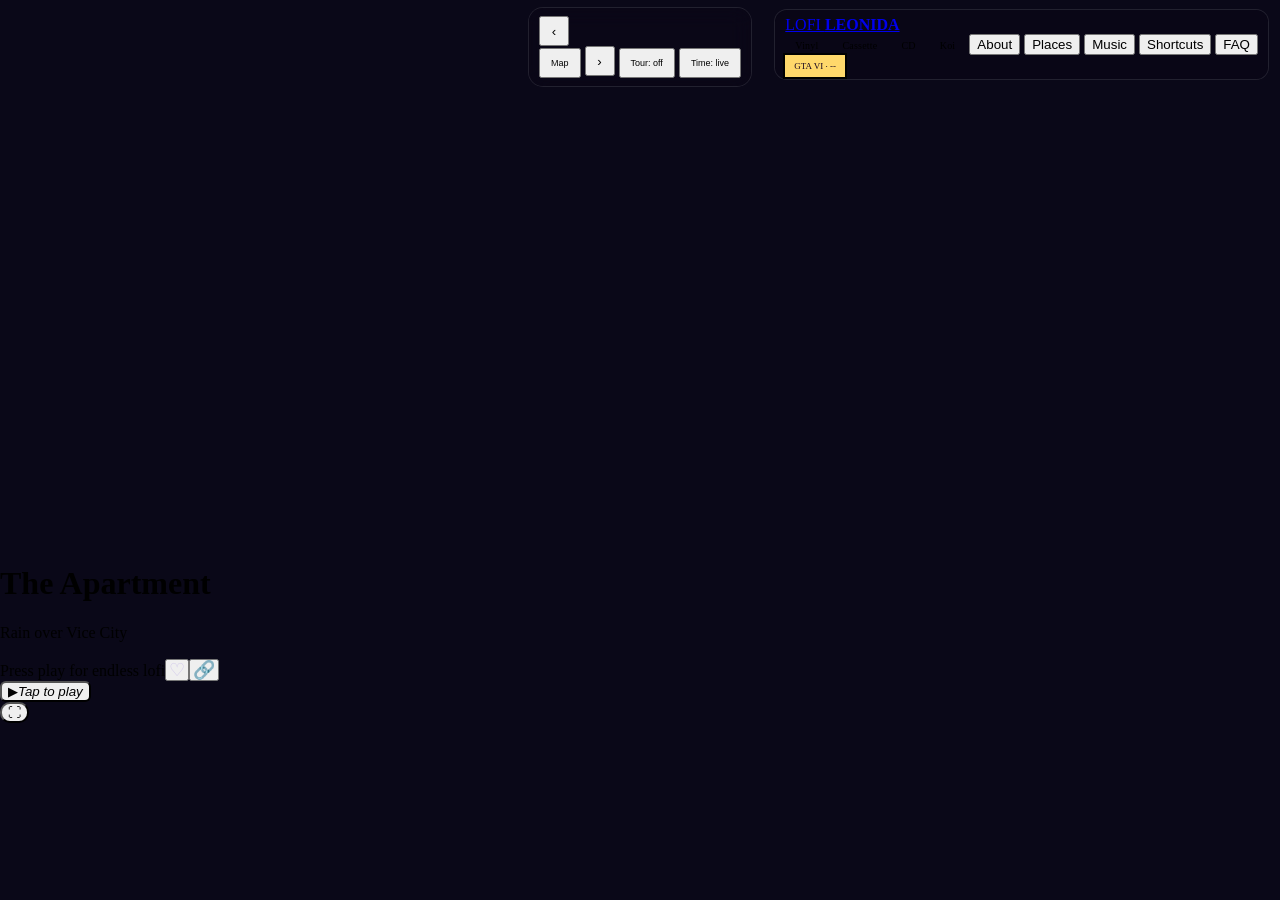
==== commit 85173d27: "Fill the margins around the pulled-back scene with a blurred copy of the frame Co-Authored-By: Claud" ====
--- a/index.html
+++ b/index.html
@@ -9,7 +9,7 @@
 <link rel="preconnect" href="https://fonts.gstatic.com" crossorigin>
 <link rel="stylesheet" href="https://fonts.googleapis.com/css2?family=Press+Start+2P&family=VT323&display=swap">
 <link rel="stylesheet" href="css/style.css?v=4">
-<link rel="stylesheet" href="css/panels.css?v=9">
+<link rel="stylesheet" href="css/panels.css?v=10">
 <style>/* links to the object pages, styled like the other header items */ .top-links a{ font-family:var(--px); font-size:10px; letter-spacing:.02em; padding:8px 10px; color:var(--pink); text-decoration:none; } .top-links a:hover{ color:#fff; }</style>
 </head>
 <body>
@@ -136,5 +136,6 @@
 <script src="js/places.js"></script>
 <script src="js/audio.js?v=2"></script>
 <script src="js/app.js"></script>
+<script src="js/ambient.js"></script>
 </body>
 </html>
--- a/css/panels.css
+++ b/css/panels.css
@@ -129,7 +129,10 @@
 /* pulled back: the whole scene is visible instead of being cropped to the window; --zoom is the share of the window it fills */
 :root{--zoom:.78}
 @media(min-width:700px){
-  #screen{background:radial-gradient(ellipse at 50% 45%,#1a1038 0%,#0a0818 70%)}
+  #screen{background:#0a0818}
+  #sceneBg{position:absolute;left:-6%;top:-6%;width:112%;height:112%;display:block;filter:blur(26px) saturate(1.35) brightness(.55);image-rendering:auto}
+  #scene{position:relative}
+  #screen:fullscreen #sceneBg{display:none}
   #scene{object-fit:contain;transform:scale(var(--zoom));transform-origin:50% 40%}
   #screen:fullscreen #scene{transform:none}
 }
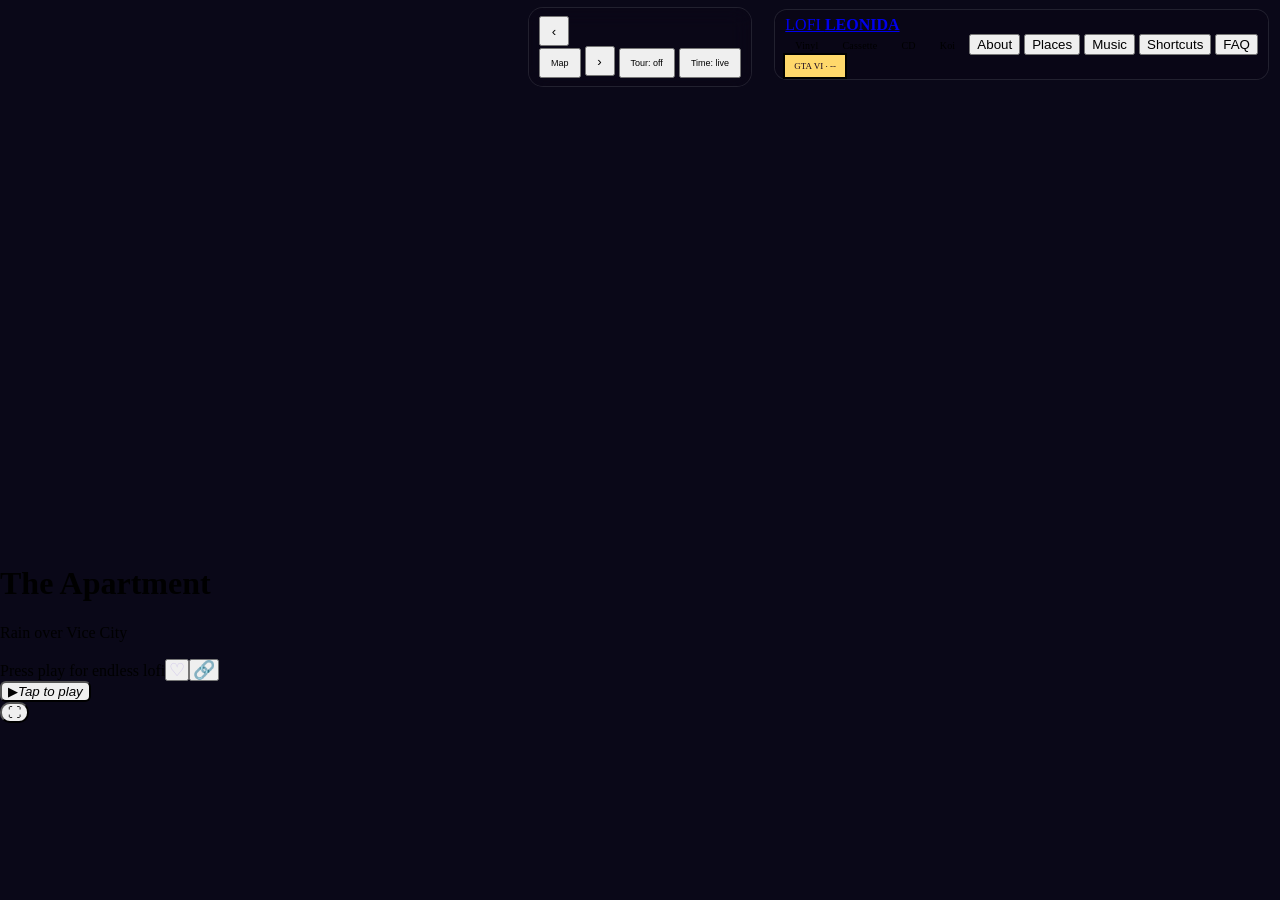
==== commit 02359315: "Zoom back to 90% and fill the margins with a lightly softened copy of the scene Co-Authored-By: Clau" ====
--- a/index.html
+++ b/index.html
@@ -9,7 +9,7 @@
 <link rel="preconnect" href="https://fonts.gstatic.com" crossorigin>
 <link rel="stylesheet" href="https://fonts.googleapis.com/css2?family=Press+Start+2P&family=VT323&display=swap">
 <link rel="stylesheet" href="css/style.css?v=4">
-<link rel="stylesheet" href="css/panels.css?v=10">
+<link rel="stylesheet" href="css/panels.css?v=12">
 <style>/* links to the object pages, styled like the other header items */ .top-links a{ font-family:var(--px); font-size:10px; letter-spacing:.02em; padding:8px 10px; color:var(--pink); text-decoration:none; } .top-links a:hover{ color:#fff; }</style>
 </head>
 <body>
@@ -136,6 +136,6 @@
 <script src="js/places.js"></script>
 <script src="js/audio.js?v=2"></script>
 <script src="js/app.js"></script>
-<script src="js/ambient.js"></script>
+<script src="js/ambient.js?v=2"></script>
 </body>
 </html>
--- a/css/panels.css
+++ b/css/panels.css
@@ -127,15 +127,13 @@
 #screen{position:fixed;inset:0;width:100vw;height:100vh;height:100dvh;aspect-ratio:auto;min-width:0;box-shadow:none;z-index:1}
 #scene{object-fit:cover}
 /* pulled back: the whole scene is visible instead of being cropped to the window; --zoom is the share of the window it fills */
-:root{--zoom:.78}
-@media(min-width:700px){
-  #screen{background:#0a0818}
-  #sceneBg{position:absolute;left:-6%;top:-6%;width:112%;height:112%;display:block;filter:blur(26px) saturate(1.35) brightness(.55);image-rendering:auto}
-  #scene{position:relative}
-  #screen:fullscreen #sceneBg{display:none}
-  #scene{object-fit:contain;transform:scale(var(--zoom));transform-origin:50% 40%}
-  #screen:fullscreen #scene{transform:none}
-}
+:root{--zoom:.9}
+#screen{background:#0a0818}
+#sceneBg{position:absolute;left:0;top:0;width:100%;height:100%;display:block;filter:blur(5px) saturate(1.1) brightness(.82);transform:scale(1.04);image-rendering:auto}
+#scene{position:relative;object-fit:contain;transform-origin:50% 40%}
+@media(min-width:700px){ #scene{transform:scale(var(--zoom))} }
+#screen:fullscreen #scene{transform:none}
+#screen:fullscreen #sceneBg{display:none}
 #top{position:fixed;top:10px;right:12px;left:auto;z-index:12;gap:10px;padding:6px 10px;background:rgba(10,6,22,.55);backdrop-filter:blur(10px);-webkit-backdrop-filter:blur(10px);border-radius:12px;box-shadow:0 0 0 1px rgba(255,255,255,.1)}
 #top .top-links{margin-left:0}
 #top .fan-tag{display:none}
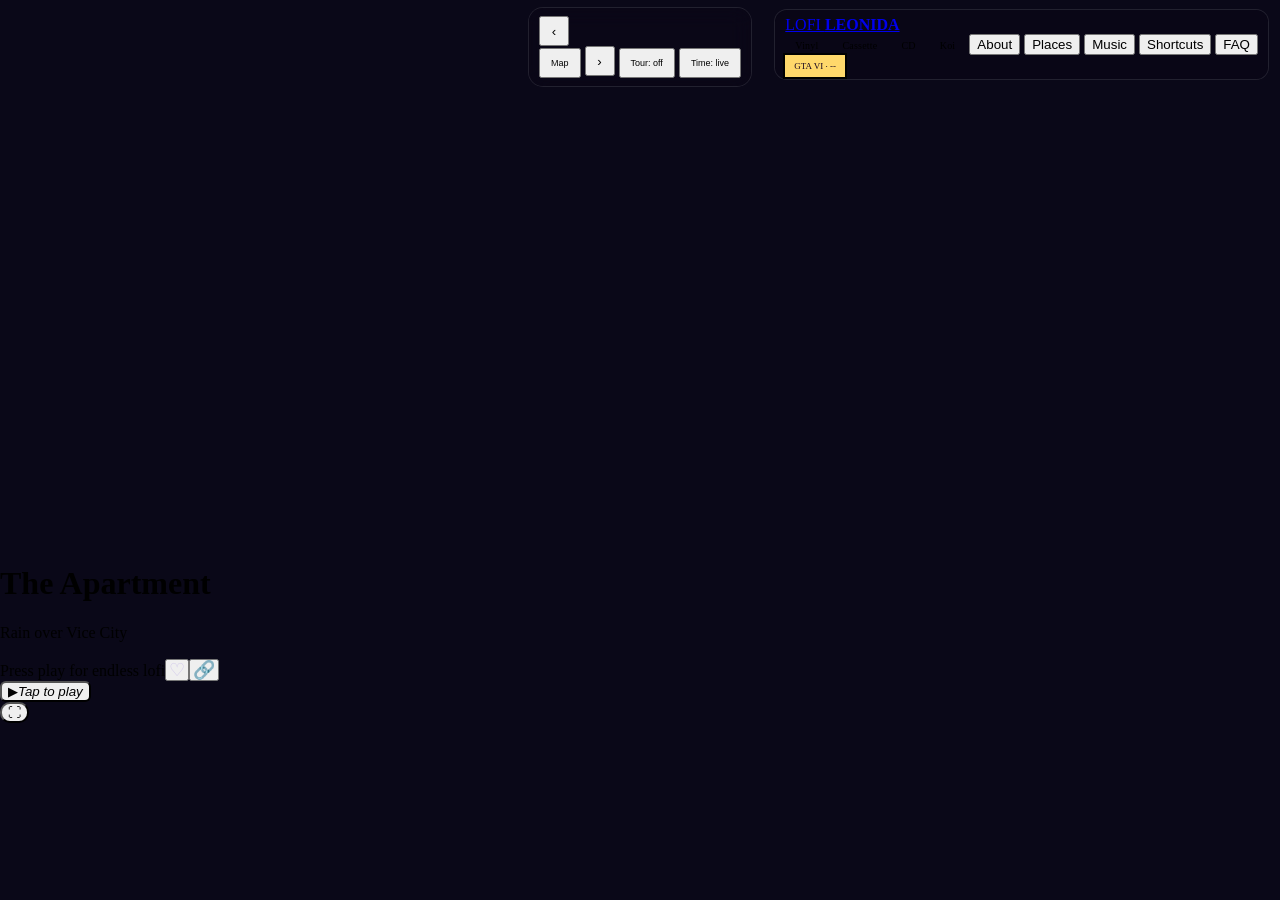
==== commit 4a2853ba: "Fill the margins with crisp mirrored copies of the scene instead of a blur Co-Authored-By: Claude So" ====
--- a/index.html
+++ b/index.html
@@ -9,7 +9,7 @@
 <link rel="preconnect" href="https://fonts.gstatic.com" crossorigin>
 <link rel="stylesheet" href="https://fonts.googleapis.com/css2?family=Press+Start+2P&family=VT323&display=swap">
 <link rel="stylesheet" href="css/style.css?v=4">
-<link rel="stylesheet" href="css/panels.css?v=12">
+<link rel="stylesheet" href="css/panels.css?v=13">
 <style>/* links to the object pages, styled like the other header items */ .top-links a{ font-family:var(--px); font-size:10px; letter-spacing:.02em; padding:8px 10px; color:var(--pink); text-decoration:none; } .top-links a:hover{ color:#fff; }</style>
 </head>
 <body>
@@ -136,6 +136,6 @@
 <script src="js/places.js"></script>
 <script src="js/audio.js?v=2"></script>
 <script src="js/app.js"></script>
-<script src="js/ambient.js?v=2"></script>
+<script src="js/ambient.js?v=3"></script>
 </body>
 </html>
--- a/css/panels.css
+++ b/css/panels.css
@@ -129,7 +129,7 @@
 /* pulled back: the whole scene is visible instead of being cropped to the window; --zoom is the share of the window it fills */
 :root{--zoom:.9}
 #screen{background:#0a0818}
-#sceneBg{position:absolute;left:0;top:0;width:100%;height:100%;display:block;filter:blur(5px) saturate(1.1) brightness(.82);transform:scale(1.04);image-rendering:auto}
+#sceneBg{position:absolute;left:0;top:0;width:100%;height:100%;display:block;filter:brightness(.88);image-rendering:pixelated}
 #scene{position:relative;object-fit:contain;transform-origin:50% 40%}
 @media(min-width:700px){ #scene{transform:scale(var(--zoom))} }
 #screen:fullscreen #scene{transform:none}
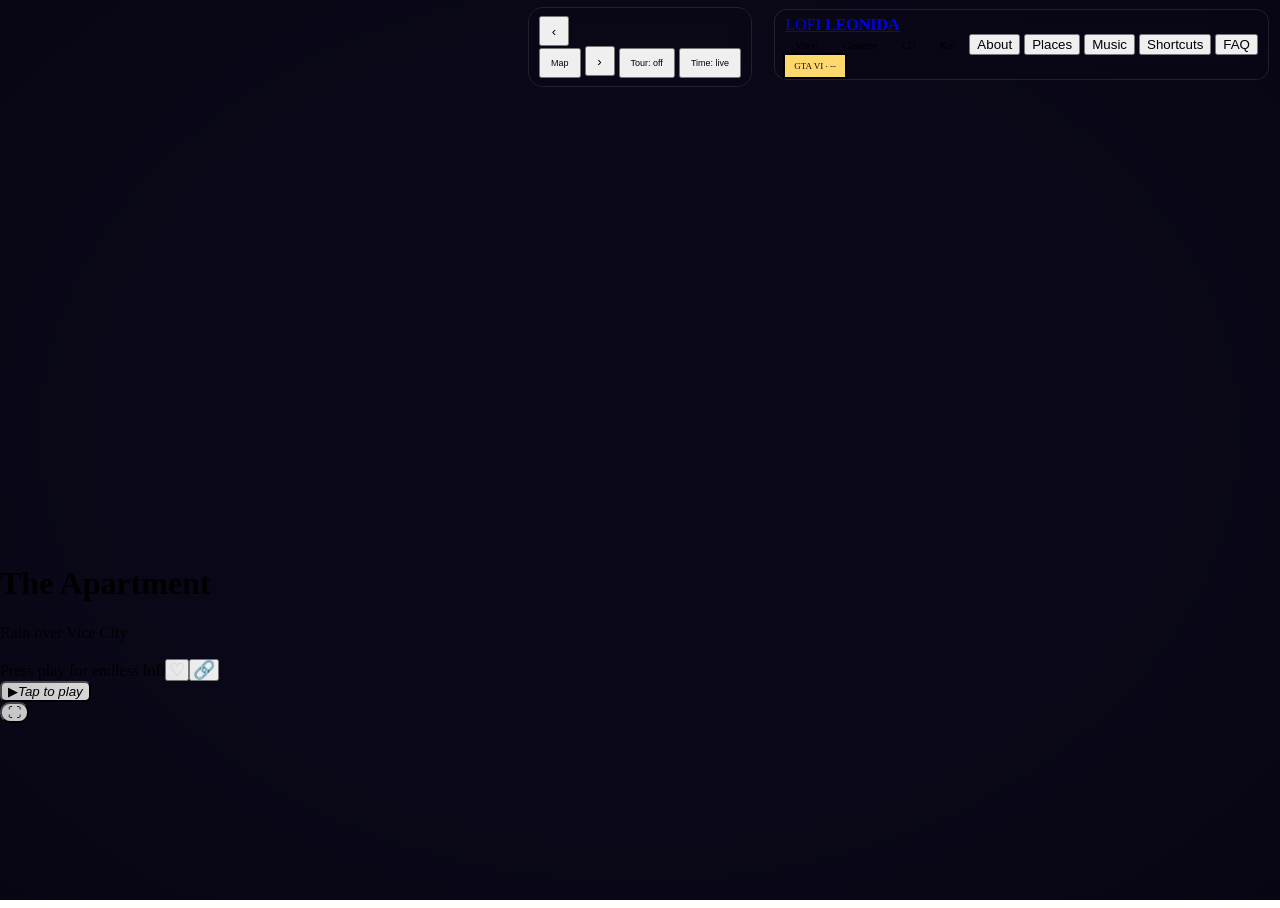
==== commit 0704259b: "Continue the scene past its edges with generated content (outpainting) Co-Authored-By: Claude Sonnet" ====
--- a/index.html
+++ b/index.html
@@ -9,7 +9,7 @@
 <link rel="preconnect" href="https://fonts.gstatic.com" crossorigin>
 <link rel="stylesheet" href="https://fonts.googleapis.com/css2?family=Press+Start+2P&family=VT323&display=swap">
 <link rel="stylesheet" href="css/style.css?v=4">
-<link rel="stylesheet" href="css/panels.css?v=13">
+<link rel="stylesheet" href="css/panels.css?v=15">
 <style>/* links to the object pages, styled like the other header items */ .top-links a{ font-family:var(--px); font-size:10px; letter-spacing:.02em; padding:8px 10px; color:var(--pink); text-decoration:none; } .top-links a:hover{ color:#fff; }</style>
 </head>
 <body>
@@ -136,6 +136,7 @@
 <script src="js/places.js"></script>
 <script src="js/audio.js?v=2"></script>
 <script src="js/app.js"></script>
-<script src="js/ambient.js?v=3"></script>
+<script src="js/outpaint.js?v=2"></script>
+<script src="js/ambient.js?v=6"></script>
 </body>
 </html>
--- a/css/panels.css
+++ b/css/panels.css
@@ -129,11 +129,13 @@
 /* pulled back: the whole scene is visible instead of being cropped to the window; --zoom is the share of the window it fills */
 :root{--zoom:.9}
 #screen{background:#0a0818}
-#sceneBg{position:absolute;left:0;top:0;width:100%;height:100%;display:block;filter:brightness(.88);image-rendering:pixelated}
+#sceneBg{position:absolute;left:0;top:0;width:100%;height:100%;display:block;image-rendering:pixelated}
 #scene{position:relative;object-fit:contain;transform-origin:50% 40%}
 @media(min-width:700px){ #scene{transform:scale(var(--zoom))} }
 #screen:fullscreen #scene{transform:none}
 #screen:fullscreen #sceneBg{display:none}
+@media(max-width:699px),(max-aspect-ratio:1/1){ #scene{object-fit:cover;transform:none} #sceneBg{display:none} }
+#vig{position:absolute;inset:0;pointer-events:none;background:radial-gradient(ellipse 75% 80% at 50% 48%,rgba(4,2,12,0) 55%,rgba(4,2,12,.2) 80%,rgba(4,2,12,.6) 100%)}
 #top{position:fixed;top:10px;right:12px;left:auto;z-index:12;gap:10px;padding:6px 10px;background:rgba(10,6,22,.55);backdrop-filter:blur(10px);-webkit-backdrop-filter:blur(10px);border-radius:12px;box-shadow:0 0 0 1px rgba(255,255,255,.1)}
 #top .top-links{margin-left:0}
 #top .fan-tag{display:none}
@@ -154,3 +156,4 @@
 #picker>button:not(.chip),#nums button{width:30px;height:30px}
 @media(max-width:1200px){ #nums{display:none} }
 @media(min-width:1201px){ #picker{flex-wrap:nowrap;width:max-content} }
+@media(max-width:699px),(max-aspect-ratio:1/1){ #vig{display:none} }
